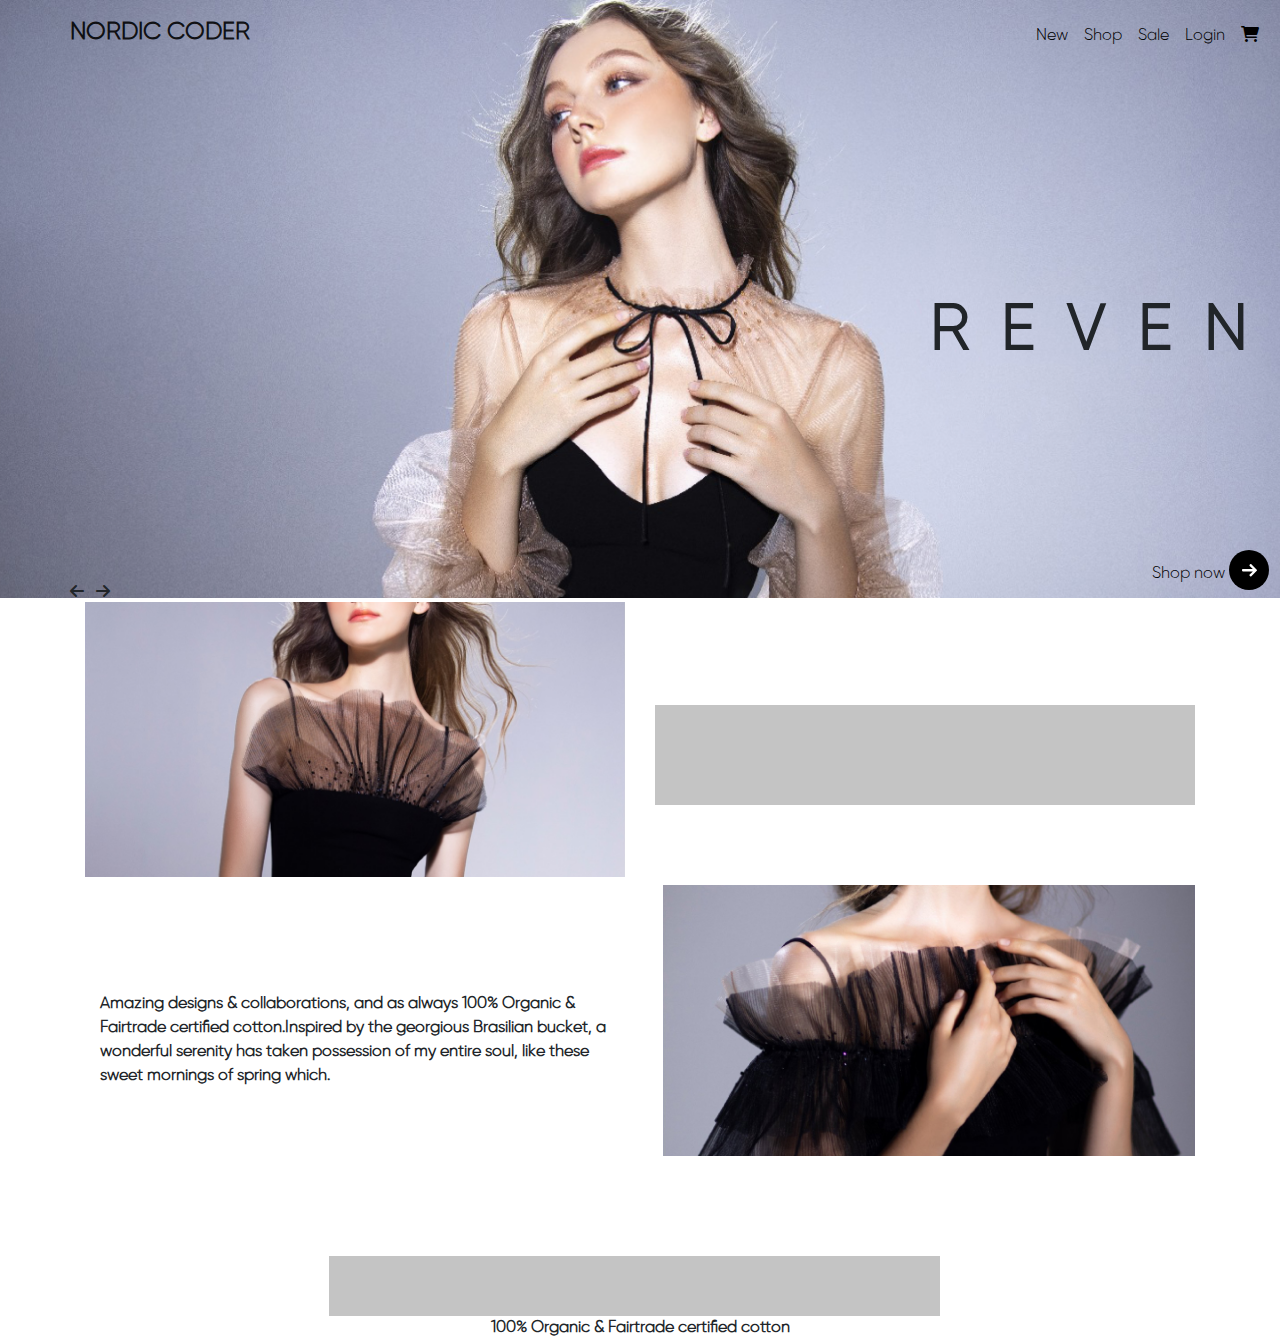
==== index.html @ 01807594 "[UPDATE][FE] make my ecommerce" ====
<!DOCTYPE html>
<html lang="en">
<head>
    <meta charset="UTF-8">
    <meta http-equiv="X-UA-Compatible" content="IE=edge">
    <meta name="viewport" content="width=device-width, initial-scale=1.0">
    <title>Ecommerce</title>
    <link rel="stylesheet" href="./css/bootstrap.min.css">
    <link rel="stylesheet" href="./css/style.css">
    <link rel="stylesheet" href="fontawesome-free-6.0.0-beta2-web/css/all.css">
</head>
<body>
    <div class="row">
        <div class="col-lg-12 col-md-12 col-sm-12 col-xs-12">
            <div class="banner">
                <nav class="navbar navbar-expand-lg navbar-light">
                    <div class="container">
                        <div class="row">
                          <div>
                            <a class="navbar-brand" href="#">nordic coder</a>
                            <div class="icon-group d-none d-sm-block">
                              <i class="fas fa-arrow-left"></i>
                              <i class="fas fa-arrow-right ml-2"></i>
                            </div>
                          </div>
                        </div>
                        <button class="navbar-toggler" type="button" data-toggle="collapse"
                            data-target="#navbarSupportedContent" aria-controls="navbarSupportedContent"
                            aria-expanded="false" aria-label="Toggle navigation">
                            <span class="navbar-toggler-icon"></span>
                        </button>
                        <div class="collapse navbar-collapse" id="navbarSupportedContent">
                            <ul class="navbar-nav mr-auto">
                                <li class="nav-item mt-2">
                                  <a class="nav-link" href="#">New</a>
                                </li>
                                <li class="nav-item mt-2">
                                  <a class="nav-link" href="#">Shop</a>
                                </li>
                                <li class="nav-item mt-2">
                                  <a class="nav-link" href="#">Sale</a>
                                </li>
                                <li class="nav-item mt-2">
                                  <a class="nav-link" href="#">Login</a>
                                </li>
                                <li class="nav-item mt-2">
                                  <a class="nav-link" href="#">
                                    <i class="fas fa-shopping-cart"></i>
                                  </a>
                                </li>
                            </ul>
                        </div>
                    </div>
                </nav>
               <h2 class="text-right text-uppercase reven d-none d-sm-block">reven</h2>
               <div class="shop_now_group">
                 <a href="#" class="shop_now d-none d-sm-block">
                   Shop now
                 </a>
               </div>
            </div>
        </div>
    </div>
    <div class="container">
      <div class="row mt-1">
        <div class="col-lg-6 col-md-6 col-sm-6 col-xs-6">
          <img src="./img/sexy_girl_1.png" class="w-100"/>
        </div>
        <div class="col-lg-6 col-md-6 col-sm-6 col-xs-6">
          <div class="empty-rectangle"></div>
        </div>
      </div>
      <div class="row ml-0 mt-2">
        <div class="col-lg-6 col-md-6 col-sm-6 col-xs-6">
           <p class="text">
             Amazing designs & collaborations, and as always 
             100% Organic & Fairtrade certified cotton.Inspired 
             by the georgious Brasilian bucket, a wonderful serenity
             has taken possession of my entire soul, 
             like these sweet mornings of spring which.
          </p>
        </div>
        <div class="col-lg-6 col-md-6 col-sm-6 col-xs-6">
          <img src="./img/sexy_girl.jpg" class="w-100"/>
        </div>
      </div>
      <div class="group_text">
        <div class="rectangle mt-2"></div>
        <span class="text-100 d-flex justify-content-center">100% Organic & Fairtrade certified cotton</span>
      </div>
    </div>
</body>
</html>
---- css/style.css ----
@font-face{
 font-family:"SVN-GilRoy";
 src:url("../fonts/SVN-Gilroy\ Light.otf");
}
html{
 overflow-x:hidden;
 overflow-y:scroll;
}

#navbarSupportedContent{
  margin-left:70%;
}

.navbar-brand{
  font-family:SVN-Gilroy;
  font-style:normal;
  font-weight:bold;
  font-size:24px;
  line-height:25px;
  text-transform:uppercase;
}

.nav-link{
  font-family:SVN-Gilroy;
  font-style:normal;
  font-weight:500;
  font-size:16px;
  color:#000000 !important;
}

.banner{
  width:100%;
  height:auto;
  background-image:url("../img/Banner.png");
  background-size:100%;
  background-repeat:no-repeat;
}

h2{
 font-family:SVN-Gilroy;
 font-style:normal;
 font-weight:bold;
 font-size:64px;
}

.reven{
  margin-top:18% !important;
  letter-spacing:0.5em !important;
}

.icon-group{
  position:absolute;
  top:580px;
}

.shop_now:hover{
  text-decoration:none;
  color:#000000;
}

.shop_now{
  font-family:SVN-Gilroy !important;
  font-style:normal !important;
  font-weight:500 !important;
  font-size:16px !important;
  color:#000000;
}

.shop_now::after{
  content:url("../img/arrow_icon.svg");
  vertical-align:middle !important;
  margin-left:0%;
}

.shop_now_group{
  margin-left:90%;
  margin-top:14%;
}

.empty-rectangle{
  width:100%;
  height:100px;
  background-color:#C4C4C4;
  margin-top:19%;
}

.text{
  font-size:16px !important;
  text-align:left;
  margin-top:20%;
  font-family:SVN-GilRoy;
  font-weight:bold;
}

.rectangle{
  width:55%;
  height:60px;
  background-color:#C4C4C4;
  margin-left:22%;
}

.text-100{
  font-size:16px;
  font-family:SVN-GilRoy;
  font-weight:bold;
}

.group_text{
  margin-top:9%;
}

.mystery{
  font-family:SVN-Gilroy;
  font-style:normal;
  font-weight:bold;
  font-size:24px;
  text-transform:uppercase;
  position:absolute;
  top:0;
  left:48%;
  color:#fff; 
}

.darling{
  font-family:SVN-Gilroy;
  font-style:normal;
  font-weight:bold;
  font-size:24px;
  text-transform:uppercase;
  position:absolute;
  left:24%;
  top:40%;
  color:#fff;
}
@media (max-width:576px){
  .navbar-brand {
    font-family:SVN-Gilroy;
    font-style:normal;
    font-weight:bold;
    font-size:18px;
    line-height:25px;
    text-transform:uppercase;
  }
  .banner{
    width:100%;
    background-image:url("../img/Banner.png");
    background-size:100%;
    background-repeat:no-repeat;
  }
  .empty-rectangle{
    width:100%;
    height:50px;
    margin-top:2%;
  }
  .mystery{
    position:absolute;
    top:10%;
    left:72%;
  }
  .group-image{
    position:relative;
  }

  .img-mystery{
    width:100%;
    margin-left:3%;
  }
  .img-darling{
    margin-top:2%;
    margin-left:2%;
  }
}
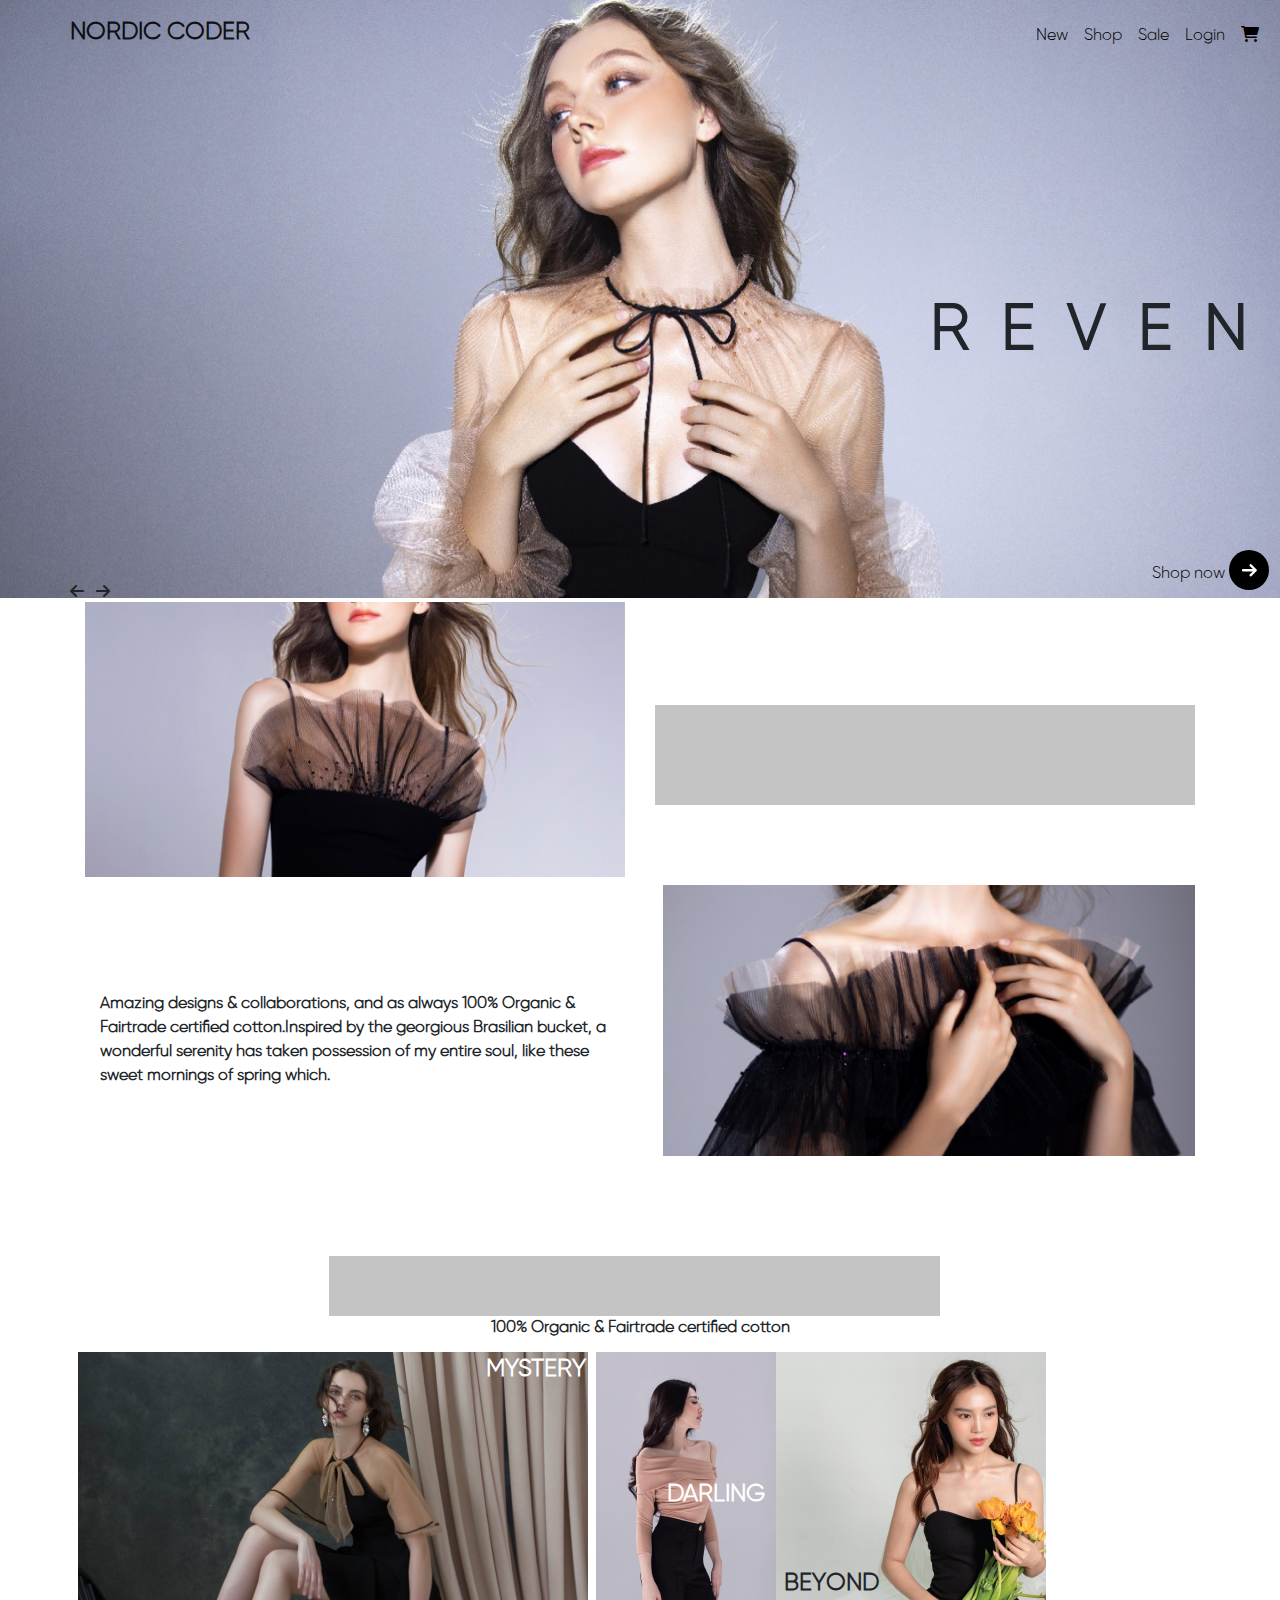
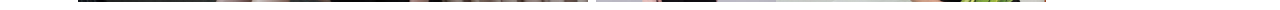
==== commit fb592a00: "[UPDATE][FE] put more elements in my webpage" ====
--- a/index.html
+++ b/index.html
@@ -88,6 +88,20 @@
         <div class="rectangle mt-2"></div>
         <span class="text-100 d-flex justify-content-center">100% Organic & Fairtrade certified cotton</span>
       </div>
+      <div class="row p-2">
+        <div class="mt-1">
+          <img src="./img/Romantic.jpg"/>
+          <span class="mystery">mystery</span>
+        </div>
+        <div class="mt-1 ml-2">
+          <img src="./img/Darling.jpg"/>
+          <span class="darling">darling</span>
+        </div>
+        <div class="mt-1 ml-2 last_image d-none d-sm-block">
+          <img src="./img/Beyond.jpg"/>
+          <span class="beyond">beyond</span>
+        </div>
+      </div>
     </div>
 </body>
 </html>--- a/css/style.css
+++ b/css/style.css
@@ -116,9 +116,8 @@
   font-size:24px;
   text-transform:uppercase;
   position:absolute;
-  top:0;
-  left:48%;
-  color:#fff; 
+  left:38%;
+  color:#fff;
 }
 
 .darling{
@@ -127,11 +126,28 @@
   font-weight:bold;
   font-size:24px;
   text-transform:uppercase;
-  position:absolute;
-  left:24%;
-  top:40%;
+  position:relative;
+  top:8%;
+  left:-40%;
   color:#fff;
 }
+
+.last_image{
+  position:absolute;
+  left:60%;
+}
+
+.beyond{
+  font-family:SVN-Gilroy;
+  font-style:normal;
+  font-weight:bold;
+  font-size:24px;
+  text-transform:uppercase;
+  position:absolute;
+  bottom:0;
+  left:3%;
+}
+
 @media (max-width:576px){
   .navbar-brand {
     font-family:SVN-Gilroy;
@@ -154,7 +170,6 @@
   }
   .mystery{
     position:absolute;
-    top:10%;
     left:72%;
   }
   .group-image{
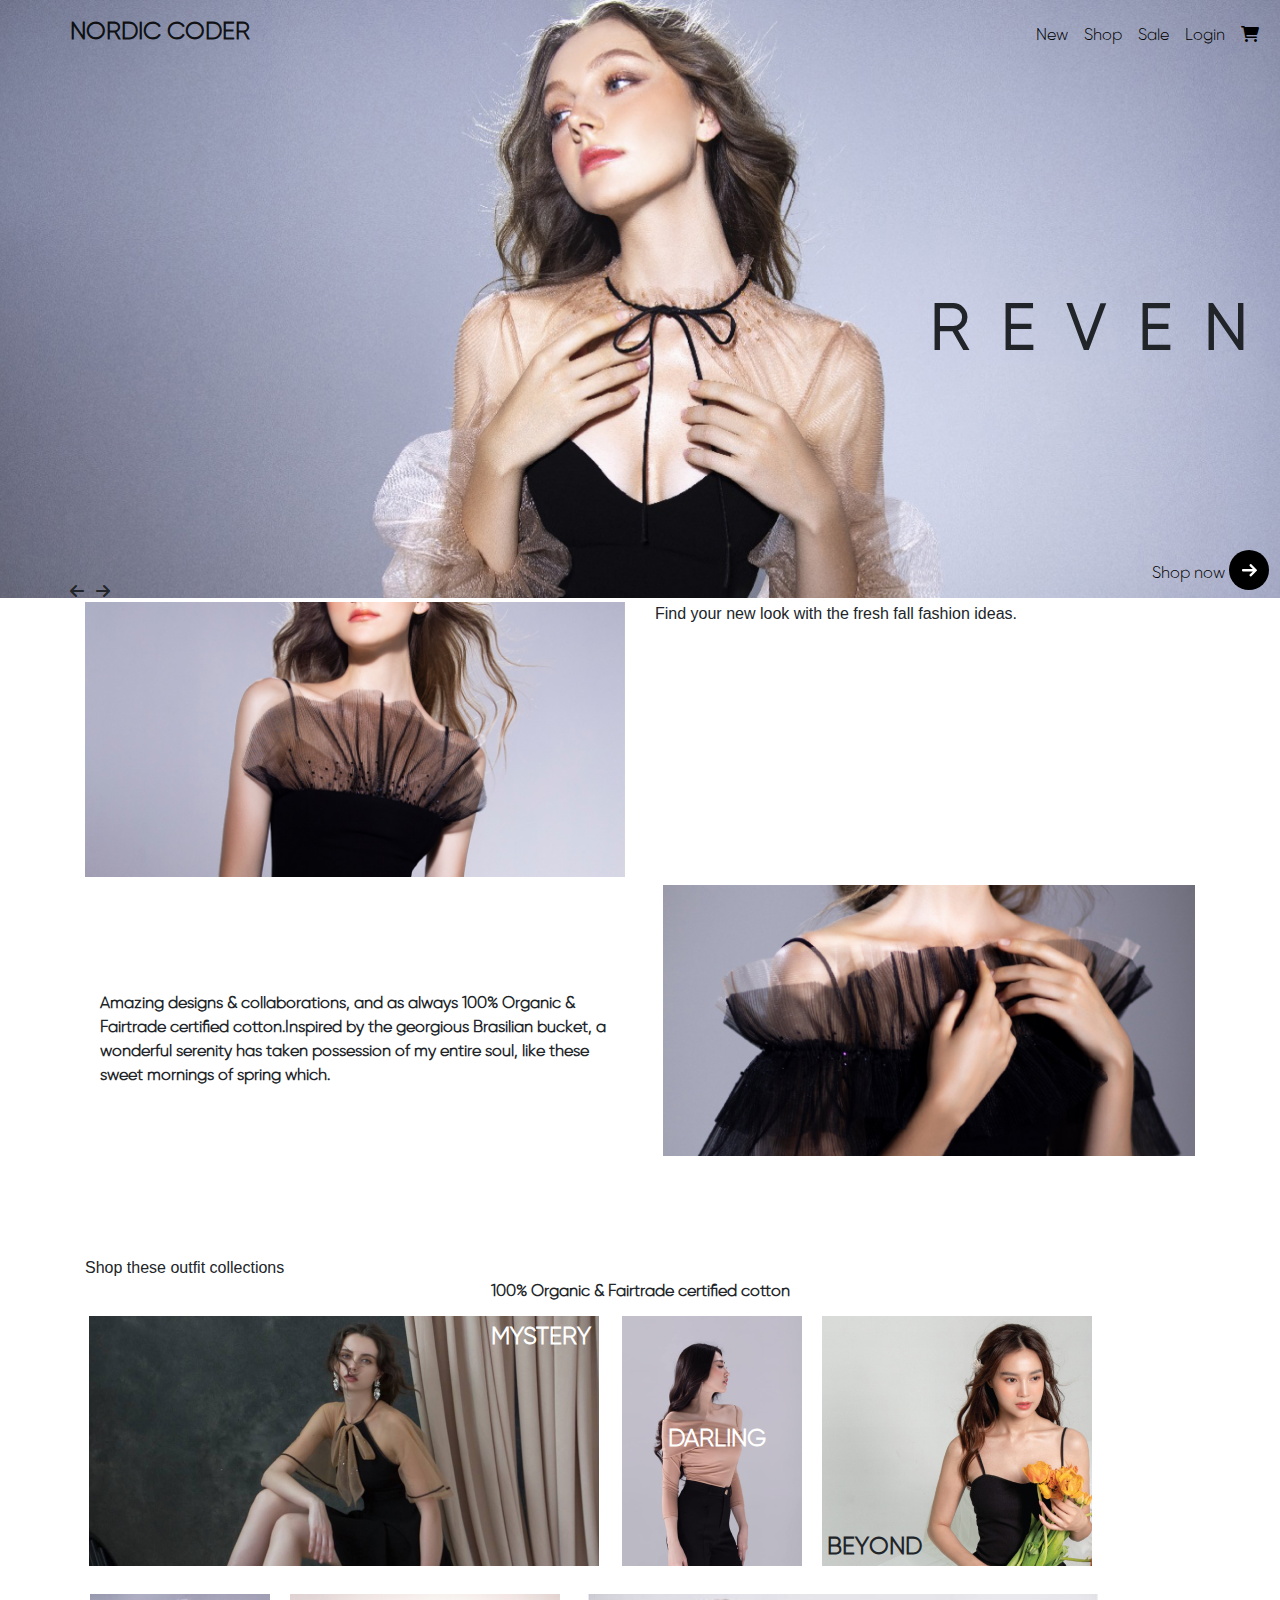
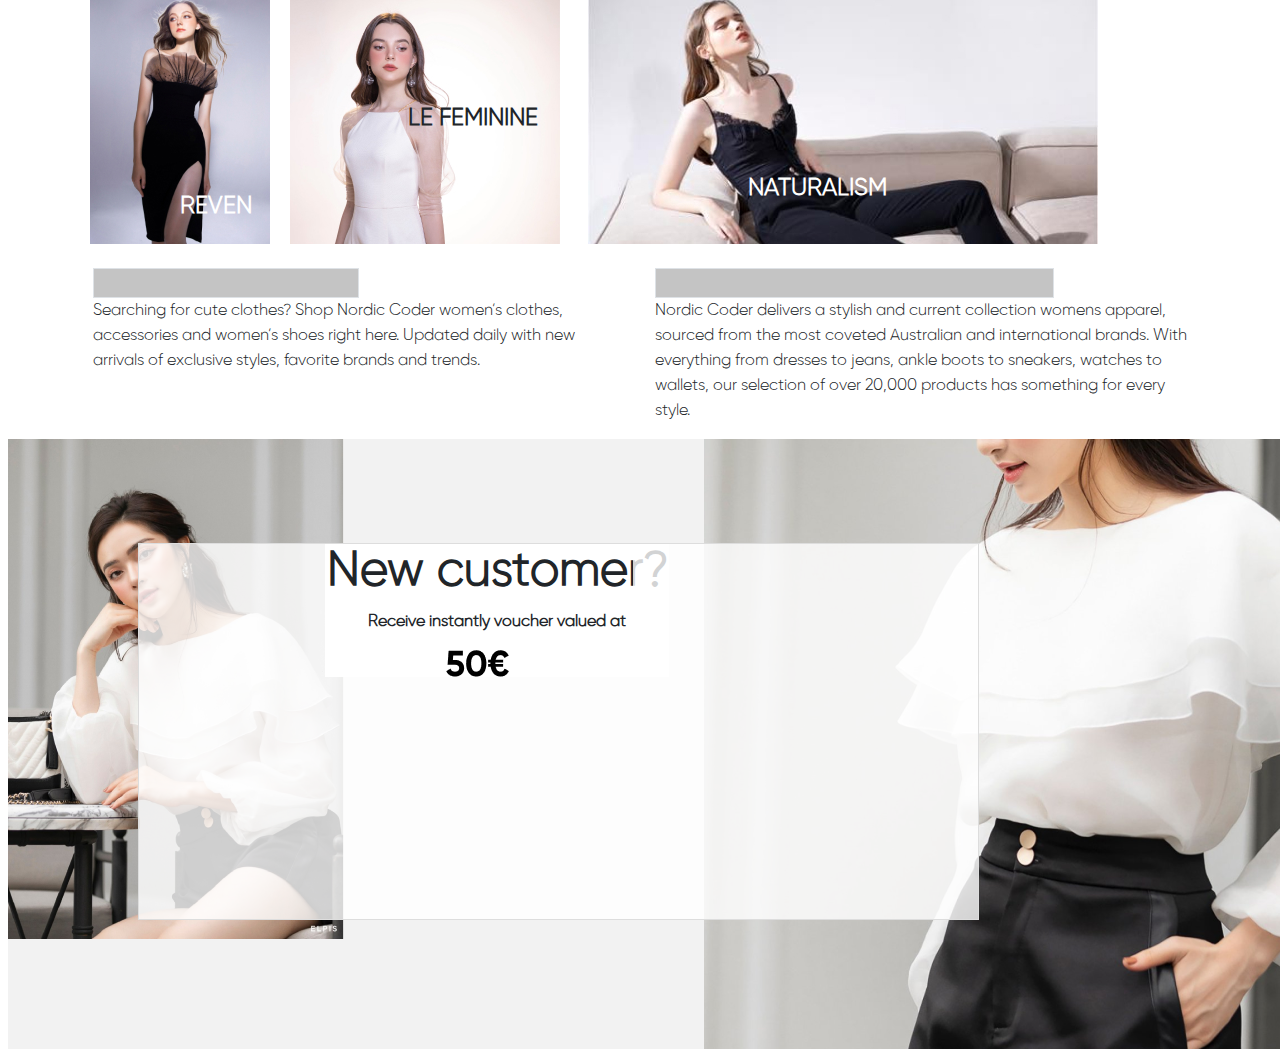
==== commit 0de1afcc: "[UPDATE][FE] build an ecommerce register form" ====
--- a/index.html
+++ b/index.html
@@ -1,107 +1,176 @@
 <!DOCTYPE html>
 <html lang="en">
 <head>
-    <meta charset="UTF-8">
-    <meta http-equiv="X-UA-Compatible" content="IE=edge">
-    <meta name="viewport" content="width=device-width, initial-scale=1.0">
-    <title>Ecommerce</title>
-    <link rel="stylesheet" href="./css/bootstrap.min.css">
-    <link rel="stylesheet" href="./css/style.css">
-    <link rel="stylesheet" href="fontawesome-free-6.0.0-beta2-web/css/all.css">
+  <meta charset="UTF-8">
+  <meta http-equiv="X-UA-Compatible" content="IE=edge">
+  <meta name="viewport" content="width=device-width, initial-scale=1.0">
+  <title>Ecommerce</title>
+  <link rel="stylesheet" href="./css/bootstrap.min.css">
+  <link rel="stylesheet" href="./css/style.css">
+  <link rel="stylesheet" href="fontawesome-free-6.0.0-beta2-web/css/all.css">
 </head>
 <body>
+  <!-- Header -->
+  <header class="w-100">
     <div class="row">
-        <div class="col-lg-12 col-md-12 col-sm-12 col-xs-12">
-            <div class="banner">
-                <nav class="navbar navbar-expand-lg navbar-light">
-                    <div class="container">
-                        <div class="row">
-                          <div>
-                            <a class="navbar-brand" href="#">nordic coder</a>
-                            <div class="icon-group d-none d-sm-block">
-                              <i class="fas fa-arrow-left"></i>
-                              <i class="fas fa-arrow-right ml-2"></i>
-                            </div>
-                          </div>
-                        </div>
-                        <button class="navbar-toggler" type="button" data-toggle="collapse"
-                            data-target="#navbarSupportedContent" aria-controls="navbarSupportedContent"
-                            aria-expanded="false" aria-label="Toggle navigation">
-                            <span class="navbar-toggler-icon"></span>
-                        </button>
-                        <div class="collapse navbar-collapse" id="navbarSupportedContent">
-                            <ul class="navbar-nav mr-auto">
-                                <li class="nav-item mt-2">
-                                  <a class="nav-link" href="#">New</a>
-                                </li>
-                                <li class="nav-item mt-2">
-                                  <a class="nav-link" href="#">Shop</a>
-                                </li>
-                                <li class="nav-item mt-2">
-                                  <a class="nav-link" href="#">Sale</a>
-                                </li>
-                                <li class="nav-item mt-2">
-                                  <a class="nav-link" href="#">Login</a>
-                                </li>
-                                <li class="nav-item mt-2">
-                                  <a class="nav-link" href="#">
-                                    <i class="fas fa-shopping-cart"></i>
-                                  </a>
-                                </li>
-                            </ul>
-                        </div>
-                    </div>
-                </nav>
-               <h2 class="text-right text-uppercase reven d-none d-sm-block">reven</h2>
-               <div class="shop_now_group">
-                 <a href="#" class="shop_now d-none d-sm-block">
-                   Shop now
-                 </a>
-               </div>
+      <div class="col-lg-12 col-md-12 col-sm-12 col-xs-12">
+        <div class="banner">
+          <nav class="navbar navbar-expand-lg navbar-light">
+            <div class="container">
+              <div class="row">
+                <div>
+                  <a class="navbar-brand" href="#">nordic coder</a>
+                  <div class="icon-group d-none d-sm-block">
+                    <i class="fas fa-arrow-left"></i>
+                    <i class="fas fa-arrow-right ml-2"></i>
+                  </div>
+                </div>
+              </div>
+              <button class="navbar-toggler" type="button" data-toggle="collapse" data-target="#navbarSupportedContent"
+                aria-controls="navbarSupportedContent" aria-expanded="false" aria-label="Toggle navigation">
+                <span class="navbar-toggler-icon"></span>
+              </button>
+              <div class="collapse navbar-collapse" id="navbarSupportedContent">
+                <ul class="navbar-nav mr-auto">
+                  <li class="nav-item mt-2">
+                    <a class="nav-link" href="#">New</a>
+                  </li>
+                  <li class="nav-item mt-2">
+                    <a class="nav-link" href="#">Shop</a>
+                  </li>
+                  <li class="nav-item mt-2">
+                    <a class="nav-link" href="#">Sale</a>
+                  </li>
+                  <li class="nav-item mt-2">
+                    <a class="nav-link" href="#">Login</a>
+                  </li>
+                  <li class="nav-item mt-2">
+                    <a class="nav-link" href="#">
+                      <i class="fas fa-shopping-cart"></i>
+                    </a>
+                  </li>
+                </ul>
+              </div>
             </div>
+          </nav>
+          <h2 class="text-right text-uppercase reven d-none d-sm-block">reven</h2>
+          <div class="shop_now_group">
+            <a href="#" class="shop_now d-none d-sm-block">
+              Shop now
+            </a>
+          </div>
         </div>
+      </div>
     </div>
+  </header>
+  <!-- Header -->
+  <!-- Content -->
+  <article>
     <div class="container">
       <div class="row mt-1">
         <div class="col-lg-6 col-md-6 col-sm-6 col-xs-6">
-          <img src="./img/sexy_girl_1.png" class="w-100"/>
+          <img src="./img/sexy_girl_1.png" class="w-100" />
         </div>
         <div class="col-lg-6 col-md-6 col-sm-6 col-xs-6">
-          <div class="empty-rectangle"></div>
+          <span class="text-new-look">
+             Find your new look with the fresh fall fashion ideas.
+          </span>
         </div>
       </div>
       <div class="row ml-0 mt-2">
         <div class="col-lg-6 col-md-6 col-sm-6 col-xs-6">
-           <p class="text">
-             Amazing designs & collaborations, and as always 
-             100% Organic & Fairtrade certified cotton.Inspired 
-             by the georgious Brasilian bucket, a wonderful serenity
-             has taken possession of my entire soul, 
-             like these sweet mornings of spring which.
+          <p class="text">
+            Amazing designs & collaborations, and as always
+            100% Organic & Fairtrade certified cotton.Inspired
+            by the georgious Brasilian bucket, a wonderful serenity
+            has taken possession of my entire soul,
+            like these sweet mornings of spring which.
           </p>
         </div>
         <div class="col-lg-6 col-md-6 col-sm-6 col-xs-6">
-          <img src="./img/sexy_girl.jpg" class="w-100"/>
+          <img src="./img/sexy_girl.jpg" class="w-100" />
         </div>
       </div>
       <div class="group_text">
-        <div class="rectangle mt-2"></div>
+        <span class="out-fit">Shop these outfit collections</span>
         <span class="text-100 d-flex justify-content-center">100% Organic & Fairtrade certified cotton</span>
-      </div>
-      <div class="row p-2">
-        <div class="mt-1">
-          <img src="./img/Romantic.jpg"/>
-          <span class="mystery">mystery</span>
+        <div class="row p-2">
+          <div class="image-group1">
+            <img src="./img/Romantic.jpg" class="mt-1"/>
+            <span class="mystery p-2">mystery</span>
+          </div>
+          <div class="image-group2">
+            <img src="./img/Darling.jpg" class="img-darling mt-1"/>
+            <span class="darling p-2">darling</span>
+          </div>
+          <div class="image-group">
+            <img src="./img/Beyond.jpg" class="img-beyond mt-1"/>
+            <span class="beyond">beyond</span>
+          </div>
         </div>
-        <div class="mt-1 ml-2">
-          <img src="./img/Darling.jpg"/>
-          <span class="darling">darling</span>
+        <div class="row p-2">
+          <div class="image-group-reven ml-1 p-2">
+            <img src="./img/reven.jpg" class="mt-1"/>
+            <span class="reven1">reven</span>
+          </div>
+          <div class="image-group-lefemin ml-1 p-2">
+            <img src="./img/LeFeminin.jpg" class="mt-1"/>
+            <span class="lefeminin">le feminine</span>
+          </div>
+          <div class="image-group-natural ml-1 p-2 d-none d-sm-block">
+            <img src="./img/naturalism.jpg" class="mt-1"/>
+            <span class="naturalism">naturalism</span>
+          </div>
         </div>
-        <div class="mt-1 ml-2 last_image d-none d-sm-block">
-          <img src="./img/Beyond.jpg"/>
-          <span class="beyond">beyond</span>
+        <div class="row p-2">
+          <div class="col-lg-6 col-md-6 col-sm-6 col-xs-6">
+            <div class="border w-50"></div>
+            <span class="text-search">
+              Searching for cute clothes? Shop Nordic Coder women’s clothes,
+              accessories and women’s shoes right here.
+              Updated daily with new arrivals of exclusive styles,
+              favorite brands and trends.
+            </span>
+          </div>
+          <div class="col-lg-6 col-md-6 col-sm-6 col-xs-6">
+            <div class="border w-75"></div>
+            <span class="text-search">
+              Nordic Coder delivers a stylish and current collection womens apparel,
+              sourced from the most coveted Australian and international brands.
+              With everything from dresses to jeans, ankle boots to sneakers,
+              watches to wallets, our selection of over 20,000 products has something
+              for every style.
+            </span>
+          </div>
         </div>
       </div>
     </div>
+    <div class="row p-2">
+      <div class="col-lg-12 col-md-12 col-sm-12 col-xs-12">
+        <div class="wrapper">
+          <div class="left_image">
+            <img src="./img/think.png"/>
+          </div>
+          <div class="rigt_image">
+            <img src="./img/girl.png" style="margin-left:50%"/>
+          </div>
+          <div class="ecommerce-register">
+            <div class="left-opacity"></div>
+            <div class="ecommerce-content">
+              <h2 class="new_customer text-nowrap text-center">new customer?</h2>
+              <p class="receive text-center">
+                Receive instantly voucher valued at
+              </p>
+              <img src="./img/50€.png" class="fifty_euro"/>
+            </div>
+            <div class="right-opacity">
+              
+            </div>
+          </div>
+        </div>
+      </div>
+    </div>
+  </article>
+  <!-- Content -->
 </body>
 </html>--- a/css/style.css
+++ b/css/style.css
@@ -109,6 +109,18 @@
   margin-top:9%;
 }
 
+.image-group{
+  position:relative;
+}
+
+.img-darling{
+  margin-left:19%;
+}
+
+.img-beyond{
+  margin-left:20%;  
+}
+
 .mystery{
   font-family:SVN-Gilroy;
   font-style:normal;
@@ -116,7 +128,7 @@
   font-size:24px;
   text-transform:uppercase;
   position:absolute;
-  left:38%;
+  right:0;
   color:#fff;
 }
 
@@ -126,29 +138,171 @@
   font-weight:bold;
   font-size:24px;
   text-transform:uppercase;
+  position:absolute;
+  top:40%;
+  left:40%;
+  color:#fff;
+}
+
+.reven1{
+  font-family:SVN-Gilroy;
+  font-style:normal;
+  font-weight:bold;
+  font-size:24px;
+  text-transform:uppercase;
+  position:absolute;
+  left:50%;
+  bottom:10%;
+  color:#fff;
+}
+
+.last_image{
+  position:absolute;
+  left:60%;
+}
+
+.beyond{
+  font-family:SVN-Gilroy;
+  font-style:normal;
+  font-weight:bold;
+  font-size:24px;
+  text-transform:uppercase;
+  position:absolute;
+  bottom:0;
+  left:22%;
+}
+
+.lefeminin{
+  font-family:SVN-Gilroy;
+  font-style:normal;
+  font-weight:bold;
+  font-size:24px;
+  text-transform:uppercase;
+  position:absolute;
+  left:44%;
+  top:44%;
+}
+
+.image-group-natural{
+  position:absolute;
+  left:45%  
+}
+
+.naturalism{
+  font-family:SVN-Gilroy;
+  font-style:normal;
+  font-weight:bold;
+  font-size:24px;
+  text-transform:uppercase;
+  position:absolute;
+  left:32%;
+  top:70%;
+  color:#fff;
+}
+
+.image-group1{
   position:relative;
-  top:8%;
-  left:-40%;
-  color:#fff;
-}
-
-.last_image{
-  position:absolute;
-  left:60%;
-}
-
-.beyond{
-  font-family:SVN-Gilroy;
-  font-style:normal;
-  font-weight:bold;
-  font-size:24px;
-  text-transform:uppercase;
-  position:absolute;
-  bottom:0;
-  left:3%;
+  left:1%;
+}
+
+.image-group2{
+  position:relative; 
+}
+
+.border{
+  width:100%;
+  height:30px;
+  background:#C4C4C4;
+}
+
+.text-search{
+  font-family:SVN-Gilroy;
+  font-style:normal;
+  font-weight:500;
+  font-size:16px;
+}
+
+.wrapper{
+  width:100%;
+  background-color:#F2F2F2;
+  display:flex;
+}
+
+.border_register1{
+  width:100%;
+  height:450px;
+  background-color:#FFFFFF;
+  opacity:0.6;
+}
+
+.image-group-reven{
+  position:relative;
+}
+
+.image-group-lefemin{
+  position:relative;
+}
+
+.ecommerce-register{
+  width:65%;
+  height:auto;
+  border:1px solid #ddd;
+  position:absolute;
+  left:11.2%;
+  top:17%;
+  display:flex;
+}
+
+.left-opacity{
+  width:100%;
+  height:375px;
+  background:#fff;
+  opacity:0.8;
+}
+
+.new_customer::first-letter{
+  text-transform:capitalize;
+}
+
+.ecommerce-content{
+  width:41%;
+  height:auto;
+  background:#fff;
+  position:absolute;
+  left:22.2%;
+}
+
+.new_customer{
+  font-family:SVN-Gilroy;
+  font-style:normal;
+  font-weight:bold;
+  font-size:48px;
+}
+
+.receive{
+  font-family:SVN-Gilroy;
+  font-style:normal; 
+  font-weight:bold;
+  font-size:16px;
+}
+
+.fifty_euro{
+  margin-left:35%;
+}
+
+.right-opacity{
+  width:70%;
+  height:375px;
+  background-color:#fff;
+  opacity:0.8;
 }
 
 @media (max-width:576px){
+  /* Responsive in Iphone */
+  body{
+   overflow-x:hidden;
+  }
+
   .navbar-brand {
     font-family:SVN-Gilroy;
     font-style:normal;
@@ -157,21 +311,24 @@
     line-height:25px;
     text-transform:uppercase;
   }
+
   .banner{
-    width:100%;
     background-image:url("../img/Banner.png");
     background-size:100%;
     background-repeat:no-repeat;
   }
+
   .empty-rectangle{
     width:100%;
     height:50px;
     margin-top:2%;
   }
+
   .mystery{
     position:absolute;
-    left:72%;
-  }
+    left:48%;
+  }
+
   .group-image{
     position:relative;
   }
@@ -180,8 +337,31 @@
     width:100%;
     margin-left:3%;
   }
+
   .img-darling{
     margin-top:2%;
     margin-left:2%;
   }
+
+  .image-group2{
+    left:25%;
+  }
+
+  .image-group-reven{
+    left:25%;
+  }
+
+  .image-group-lefemin{
+    left:12%;
+  }
+  
+  .text-new-look{
+    font-size:23px;
+  }
+
+  .out-fit{
+    font-size:25px;
+    margin-left:5%;
+    white-space:nowrap;
+  }
 }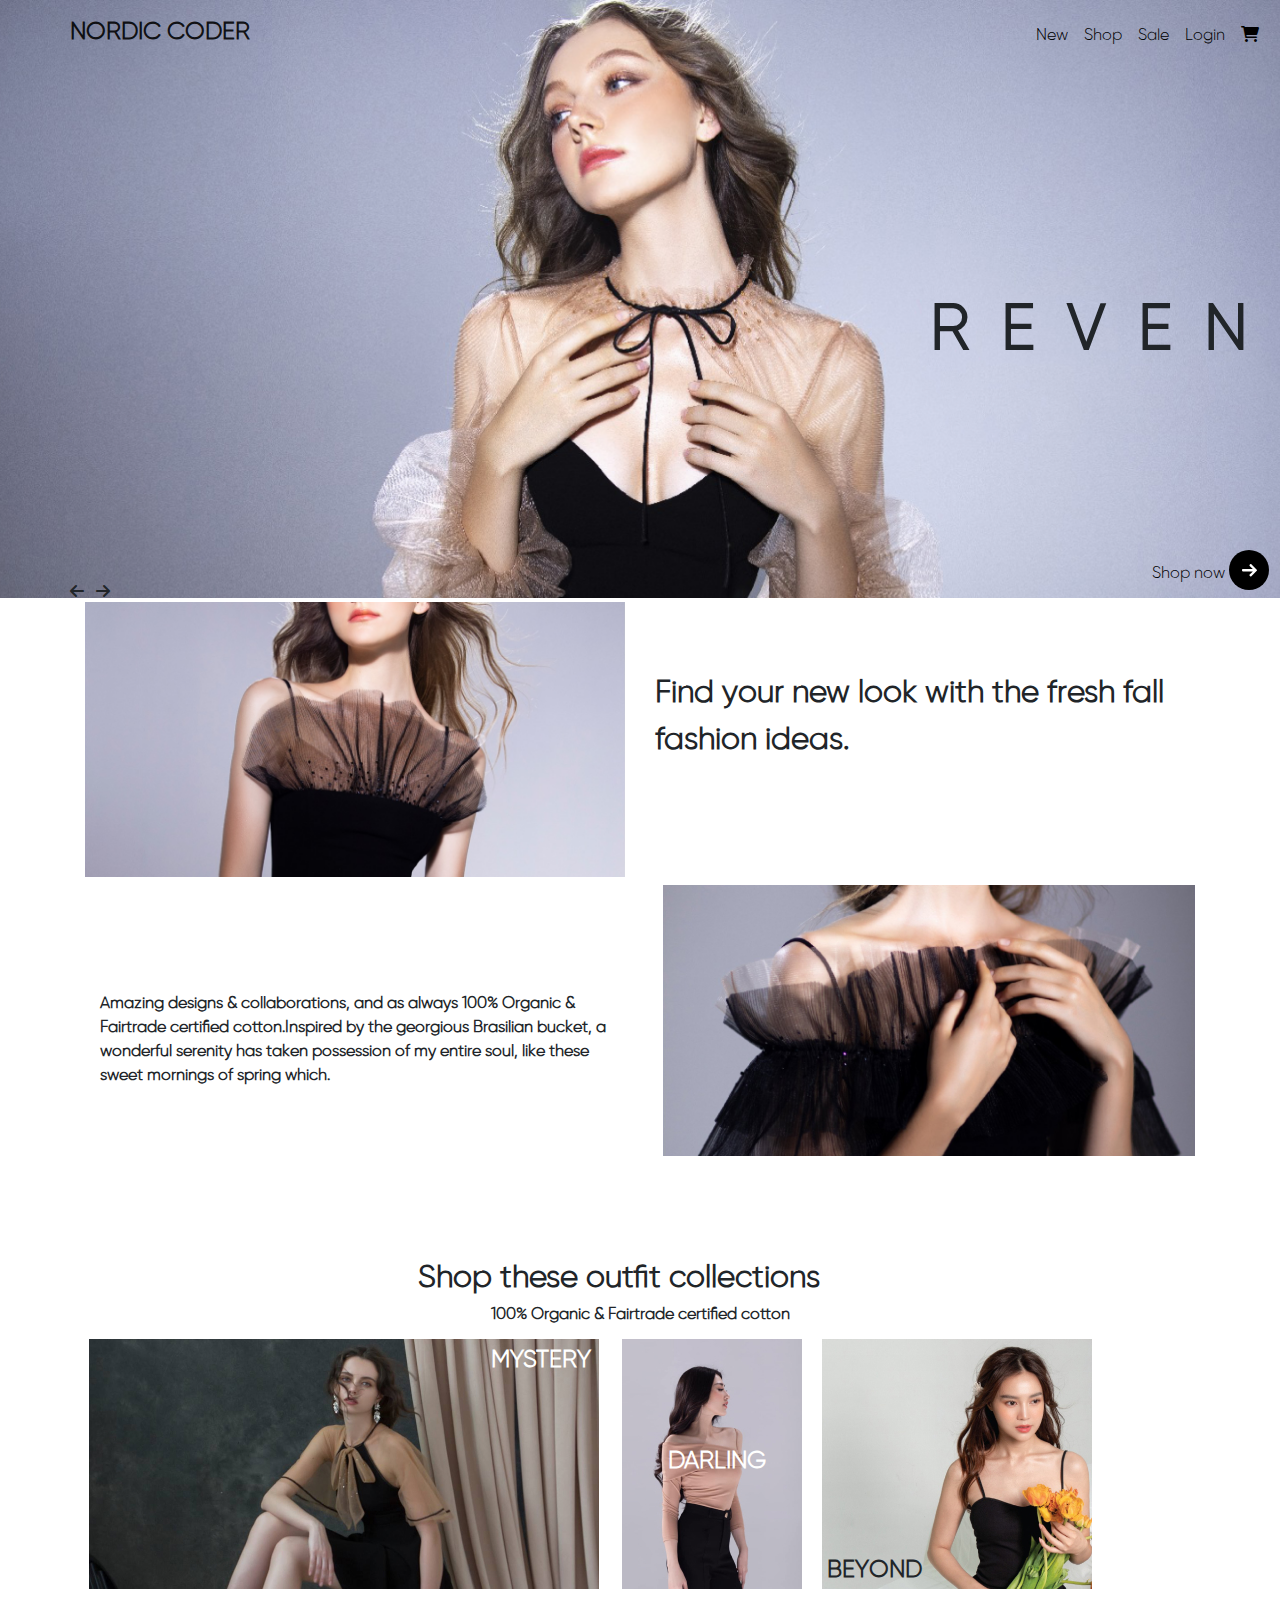
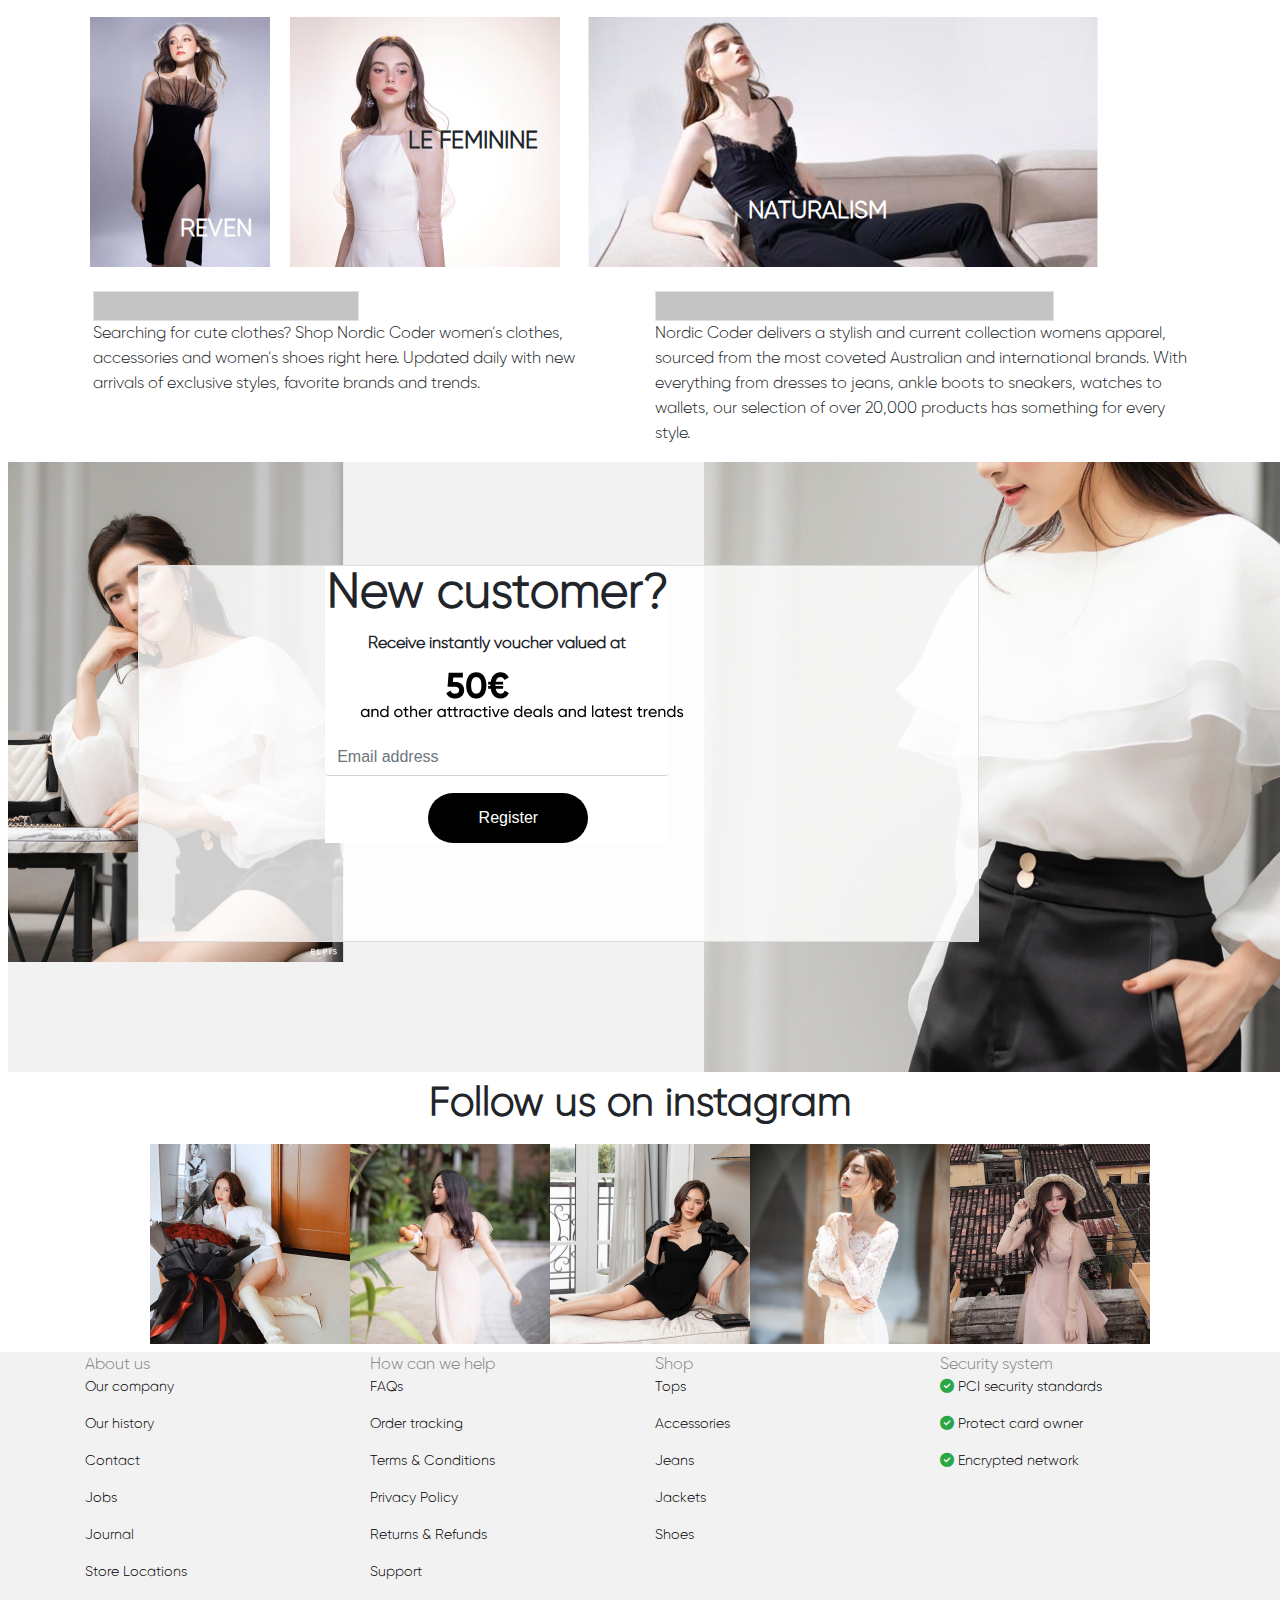
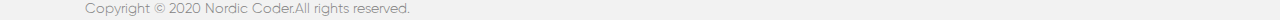
==== commit 1fd28696: "[UPDATE][FE] homepage ecommerce completed" ====
--- a/index.html
+++ b/index.html
@@ -148,10 +148,10 @@
     <div class="row p-2">
       <div class="col-lg-12 col-md-12 col-sm-12 col-xs-12">
         <div class="wrapper">
-          <div class="left_image">
+          <div class="left_image d-none d-sm-block">
             <img src="./img/think.png"/>
           </div>
-          <div class="rigt_image">
+          <div class="rigt_image d-none d-sm-block">
             <img src="./img/girl.png" style="margin-left:50%"/>
           </div>
           <div class="ecommerce-register">
@@ -162,15 +162,126 @@
                 Receive instantly voucher valued at
               </p>
               <img src="./img/50€.png" class="fifty_euro"/>
+              <img src="./img/text.png" class="text_description"/>
+              <input type="text" class="form-control mt-3" placeholder="Email address"/>
+              <button class="btn-register text-white">register</button>
             </div>
-            <div class="right-opacity">
-              
-            </div>
-          </div>
-        </div>
-      </div>
+          </div>
+        </div>
+      </div>
+    </div>
+    <div class="row d-flex justify-content-center">
+      <h1 class="d-none d-sm-block">follow us on instagram</h1>
+    </div>
+    <div class="row d-flex justify-content-center ml-1 p-2 image-instagram">
+      <img src="./img/instagram_1.png"/>
+      <img src="./img/instagram_2.png"/>
+      <img src="./img/instagram_3.png"/>
+      <img src="./img/instagram_4.png"/>
+      <img src="./img/instagram_5.png"/>
     </div>
   </article>
   <!-- Content -->
+  <footer class="footer">
+    <div class="container">
+      <div class="row">
+        <div class="col-lg-3 col-md-3 col-sm-3 col-xs-3">
+          <span class="text-footer">About us</span>
+        </div>
+        <div class="col-lg-3 col-md-3 col-sm-3 col-xs-3">
+          <span class="text-footer">How can we help</span>
+        </div>
+        <div class="col-lg-3 col-md-3 col-sm-3 col-xs-3">
+          <span class="text-footer">Shop</span>
+        </div>
+        <div class="col-lg-3 col-md-3 col-sm-3 col-xs-3">
+          <span class="text-footer">Security system</span>
+        </div>
+      </div>
+      <div class="row">
+        <div class="col-lg-3 col-md-3 col-sm-3 col-xs-3">
+          <p class="text-footer-description">Our company</p>
+        </div>
+        <div class="col-lg-3 col-md-3 col-sm-3 col-xs-3">
+          <p class="text-footer-description">FAQs</p>
+        </div>
+        <div class="col-lg-3 col-md-3 col-sm-3 col-xs-3">
+          <p class="text-footer-description">Tops</p>
+        </div>
+        <div class="col-lg-3 col-md-3 col-sm-3 col-xs-3">
+          <p class="text-footer-description">
+            <i class="fas fa-check-circle text-success"></i> PCI security standards
+          </p>
+        </div>
+      </div>
+      <div class="row">
+        <div class="col-lg-3 col-md-3 col-sm-3 col-xs-3">
+          <p class="text-footer-description">Our history</p>
+        </div>
+        <div class="col-lg-3 col-md-3 col-sm-3 col-xs-3">
+          <p class="text-footer-description">Order tracking</p>
+        </div>
+        <div class="col-lg-3 col-md-3 col-sm-3 col-xs-3">
+          <p class="text-footer-description">Accessories</p>
+        </div>
+        <div class="col-lg-3 col-md-3 col-sm-3 col-xs-3">
+          <p class="text-footer-description">
+            <i class="fas fa-check-circle text-success"></i> Protect card owner
+          </p>
+        </div>
+      </div>
+      <div class="row">
+        <div class="col-lg-3 col-md-3 col-sm-3 col-xs-3">
+          <p class="text-footer-description">Contact</p>
+        </div>
+        <div class="col-lg-3 col-md-3 col-sm-3 col-xs-3">
+          <p class="text-footer-description">Terms & Conditions</p>
+        </div>
+        <div class="col-lg-3 col-md-3 col-sm-3 col-xs-3">
+          <p class="text-footer-description">Jeans</p>
+        </div>
+        <div class="col-lg-3 col-md-3 col-sm-3 col-xs-3">
+          <p class="text-footer-description">
+            <i class="fas fa-check-circle text-success"></i> Encrypted network
+          </p>
+        </div>
+      </div>
+      <div class="row">
+        <div class="col-lg-3 col-md-3 col-sm-3 col-xs-3">
+          <p class="text-footer-description">Jobs</p>
+        </div>
+        <div class="col-lg-3 col-md-3 col-sm-3 col-xs-3">
+          <p class="text-footer-description">Privacy Policy</p>
+        </div>
+        <div class="col-lg-3 col-md-3 col-sm-3 col-xs-3">
+          <p class="text-footer-description">Jackets</p>
+        </div>
+      </div>
+      <div class="row">
+        <div class="col-lg-3 col-md-3 col-sm-3 col-xs-3">
+          <p class="text-footer-description">Journal</p>
+        </div>
+        <div class="col-lg-3 col-md-3 col-sm-3 col-xs-3">
+          <p class="text-footer-description">Returns & Refunds</p>
+        </div>
+        <div class="col-lg-3 col-md-3 col-sm-3 col-xs-3">
+          <p class="text-footer-description">Shoes</p>
+        </div>
+      </div>
+      <div class="row">
+        <div class="col-lg-3 col-md-3 col-sm-3 col-xs-3">
+          <p class="text-footer-description">Store Locations</p>
+        </div>
+        <div class="col-lg-3 col-md-3 col-sm-3 col-xs-3">
+          <p class="text-footer-description">Support</p>
+        </div>
+      </div>
+      <div class="row ml-0">
+        <span class="footer-copyright">
+          Copyright &copy; 2020 Nordic Coder.All rights reserved.
+        </span>
+      </div>
+    </div>
+  </footer>
 </body>
 </html>--- a/css/style.css
+++ b/css/style.css
@@ -2,6 +2,17 @@
  font-family:"SVN-GilRoy";
  src:url("../fonts/SVN-Gilroy\ Light.otf");
 }
+
+h1::first-letter{
+ text-transform:capitalize;
+}
+
+h1{
+  font-family:SVN-Gilroy;
+  font-style:normal;
+  font-weight:bold;
+}
+
 html{
  overflow-x:hidden;
  overflow-y:scroll;
@@ -290,15 +301,87 @@
   margin-left:35%;
 }
 
-.right-opacity{
-  width:70%;
-  height:375px;
-  background-color:#fff;
-  opacity:0.8;
-}
-
+.text_description{
+  margin-left:10%;
+}
+
+.form-control:focus{
+  box-shadow:none !important;
+}
+
+.form-control{
+  border-left:0 !important;
+  border-right:0 !important;
+  border-top:0 !important;
+}
+
+.btn-register{
+  width:160px;
+  height:50px;
+  border-radius:30px;
+  background-color:#000000;
+  margin-top:5%;
+  margin-left:30%;
+  border:none;
+}
+
+.btn-register::first-letter{
+  text-transform:capitalize;
+}
+
+.btn-register:hover{
+  background-color:#ffa233;
+}
+
+.out-fit{
+  font-family:SVN-Gilroy;
+  font-style:normal;
+  font-weight:bold;
+  font-size:31px;
+  margin-left:30%;
+}
+
+.text-new-look{
+  font-family:SVN-Gilroy;
+  font-style:normal;
+  font-weight:bold;
+  font-size:31px;
+  position:absolute;
+  top:25%;
+}
+
+.footer{
+  width:100%;
+  height:auto;
+  background-color:#F2F2F2;
+}
+
+.text-footer{
+  font-family:SVN-Gilroy;
+  font-style:normal;
+  font-weight:normal;
+  font-size:16px;
+  color:#828282;
+}
+
+.text-footer-description{
+  font-family:SVN-Gilroy;
+  font-style:normal;
+  font-weight:normal;
+  font-size:14px;
+  color:#000000;
+}
+
+.footer-copyright{
+  font-family:SVN-Gilroy;
+  font-style:normal;
+  font-weight:500;
+  font-size:14px;
+  color:#828282;  
+}
+
+/* Responsive in Iphone */
 @media (max-width:576px){
-  /* Responsive in Iphone */
   body{
    overflow-x:hidden;
   }
@@ -354,9 +437,40 @@
   .image-group-lefemin{
     left:12%;
   }
-  
-  .text-new-look{
-    font-size:23px;
+
+  .ecommerce-register{
+    width:86%;
+    margin-left:-4%;
+  }
+
+  .new_customer {
+    font-family:SVN-Gilroy;
+    font-style:normal;
+    font-weight:bold;
+    font-size:31px;
+  }
+
+  .receive{
+    white-space:nowrap;
+    margin-left:-20%;
+  }
+
+  .text_description {
+    margin-left:-49%;
+  }
+
+  .btn-register {
+    margin-top:5%;
+    margin-left:-7%;
+  }
+
+  .form-control{
+    width:250px;
+    margin-left:-30%;
+  }
+
+  .left-opacity{
+    height:251px;
   }
 
   .out-fit{
@@ -364,4 +478,12 @@
     margin-left:5%;
     white-space:nowrap;
   }
+
+  .text-new-look{
+    font-size:23px;
+  }
+  
+  .image-instagram{
+    margin-top:65%;
+  }
 }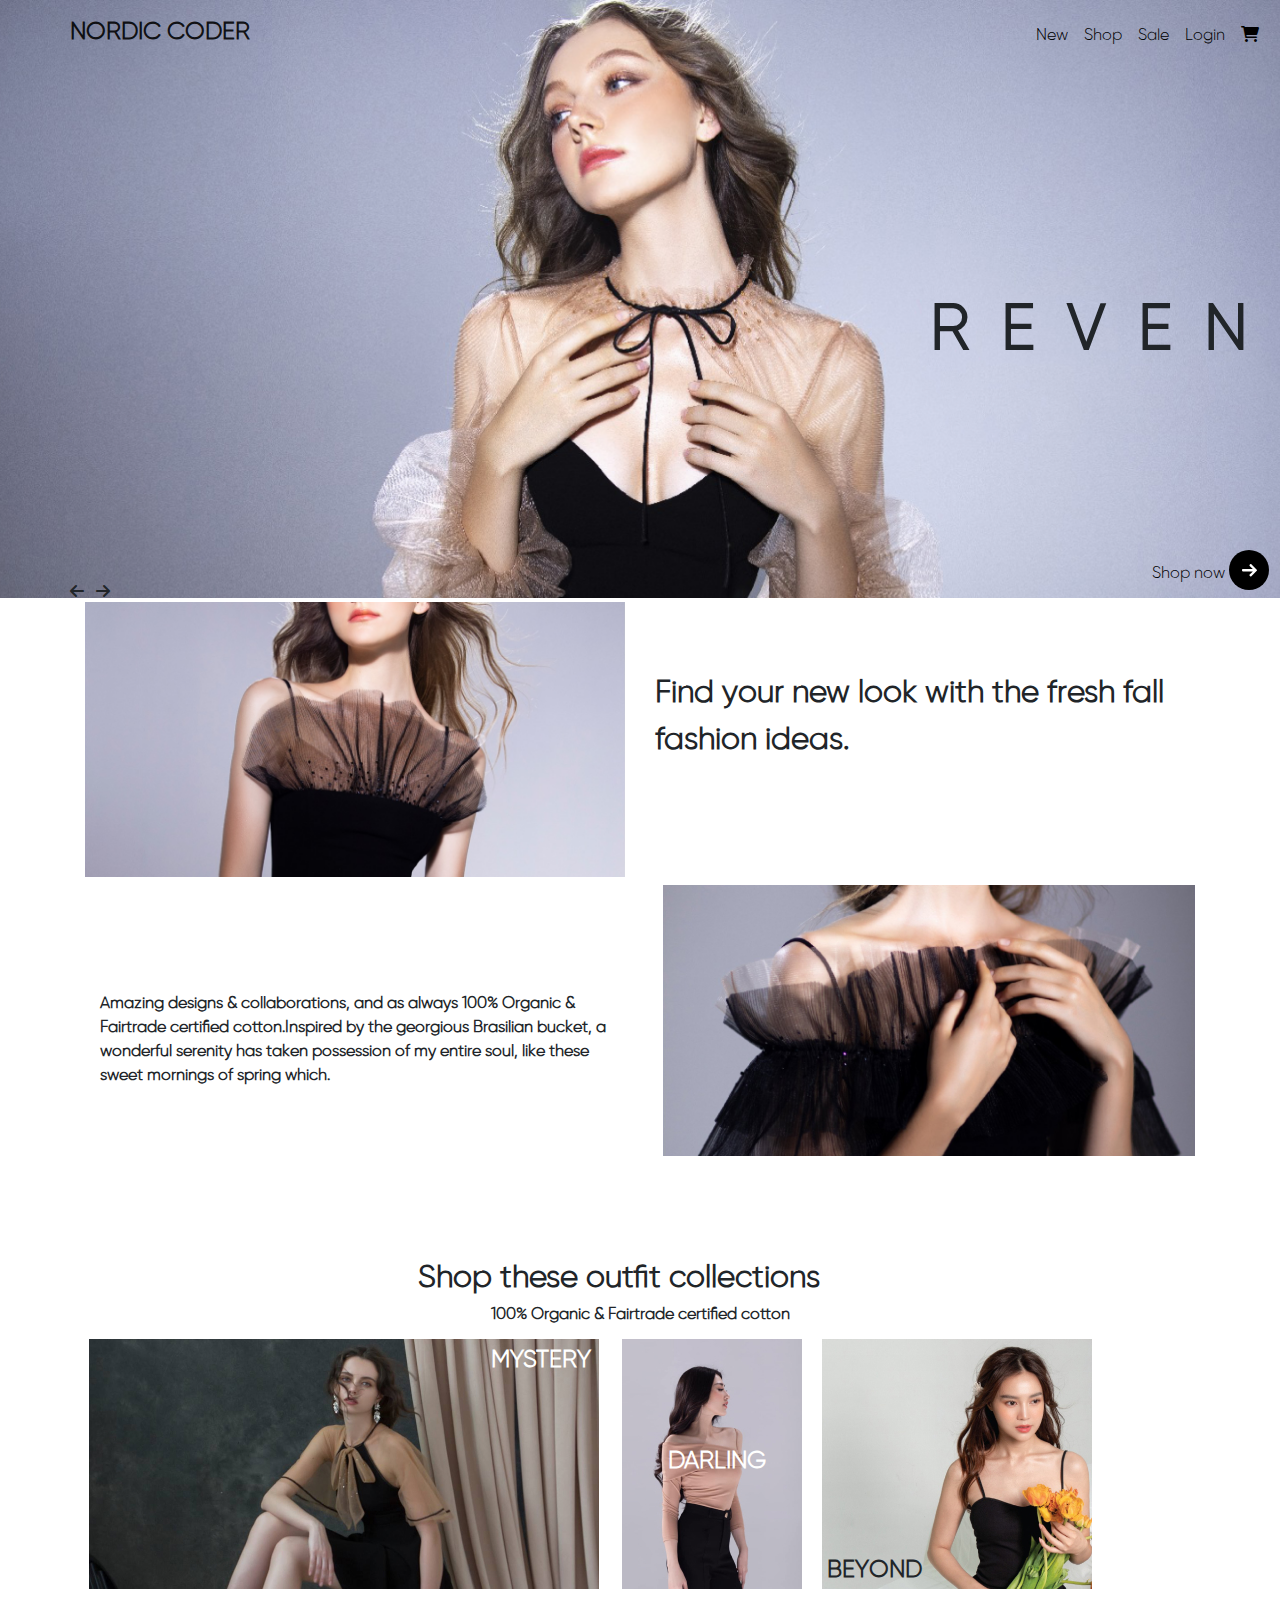
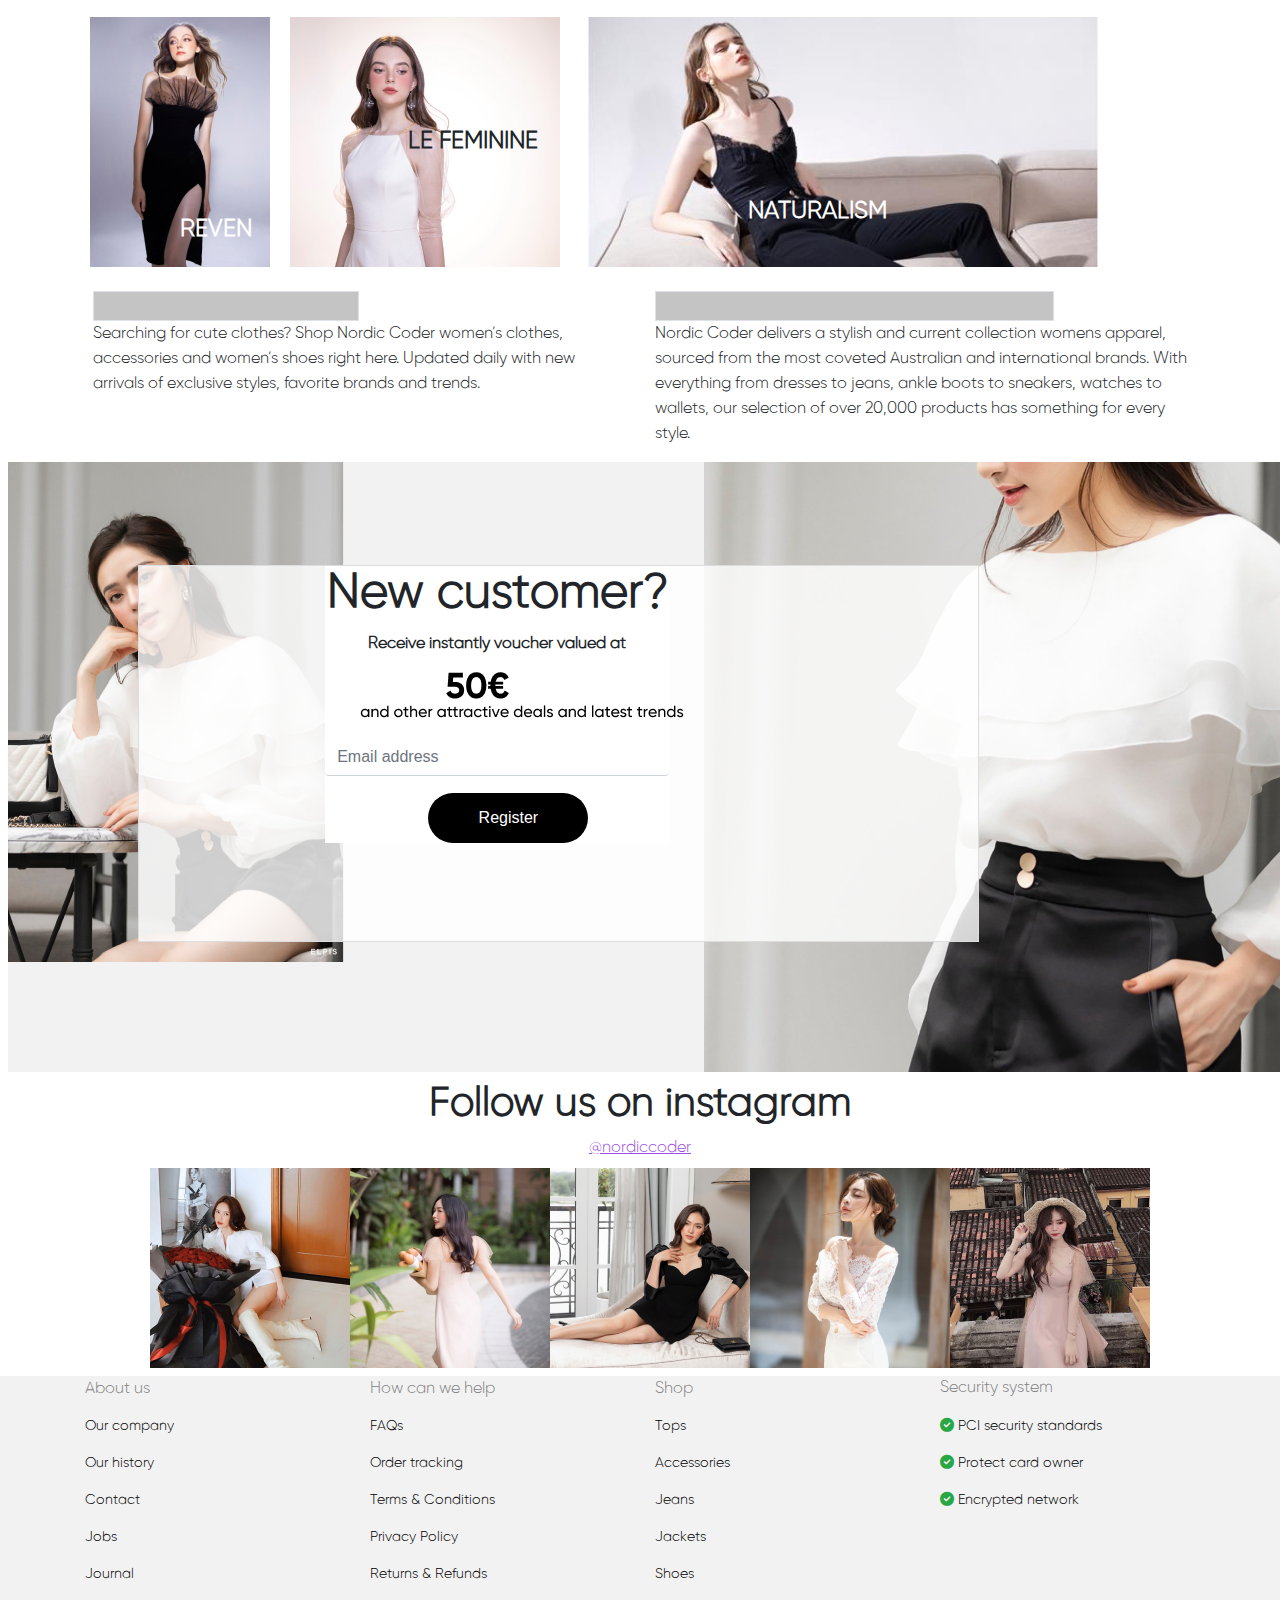
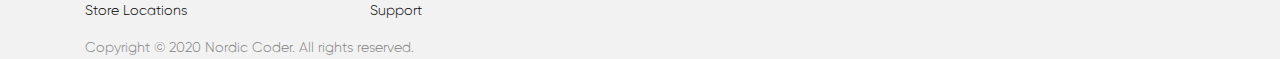
==== commit 2f7d96b6: "Merge branch 'TrongAnh_Ecommerce' of https://github.com/tronganhnguyenthanh/TrongAnhEcommerce into T" ====
--- a/index.html
+++ b/index.html
@@ -4,7 +4,8 @@
   <meta charset="UTF-8">
   <meta http-equiv="X-UA-Compatible" content="IE=edge">
   <meta name="viewport" content="width=device-width, initial-scale=1.0">
-  <title>Ecommerce</title>
+  <title>HomePage</title>
+  <link rel="icon" type="image/png" href="./img/home_icon.png"/>
   <link rel="stylesheet" href="./css/bootstrap.min.css">
   <link rel="stylesheet" href="./css/style.css">
   <link rel="stylesheet" href="fontawesome-free-6.0.0-beta2-web/css/all.css">
@@ -19,8 +20,8 @@
             <div class="container">
               <div class="row">
                 <div>
-                  <a class="navbar-brand" href="#">nordic coder</a>
-                  <div class="icon-group d-none d-sm-block">
+                  <span class="navbar-brand">nordic coder</span>
+                  <div class="icon-group">
                     <i class="fas fa-arrow-left"></i>
                     <i class="fas fa-arrow-right ml-2"></i>
                   </div>
@@ -33,19 +34,19 @@
               <div class="collapse navbar-collapse" id="navbarSupportedContent">
                 <ul class="navbar-nav mr-auto">
                   <li class="nav-item mt-2">
-                    <a class="nav-link" href="#">New</a>
-                  </li>
-                  <li class="nav-item mt-2">
-                    <a class="nav-link" href="#">Shop</a>
-                  </li>
-                  <li class="nav-item mt-2">
-                    <a class="nav-link" href="#">Sale</a>
+                    <a class="nav-link">New</a>
+                  </li>
+                  <li class="nav-item mt-2">
+                    <a class="nav-link" href="shop.html">Shop</a>
+                  </li>
+                  <li class="nav-item mt-2">
+                    <a class="nav-link">Sale</a>
                   </li>
                   <li class="nav-item mt-2">
                     <a class="nav-link" href="#">Login</a>
                   </li>
                   <li class="nav-item mt-2">
-                    <a class="nav-link" href="#">
+                    <a class="nav-link" href="detail.html">
                       <i class="fas fa-shopping-cart"></i>
                     </a>
                   </li>
@@ -55,7 +56,7 @@
           </nav>
           <h2 class="text-right text-uppercase reven d-none d-sm-block">reven</h2>
           <div class="shop_now_group">
-            <a href="#" class="shop_now d-none d-sm-block">
+            <a href="#" class="shop_now">
               Shop now
             </a>
           </div>
@@ -68,17 +69,17 @@
   <article>
     <div class="container">
       <div class="row mt-1">
-        <div class="col-lg-6 col-md-6 col-sm-6 col-xs-6">
+        <div class="col-lg-6">
           <img src="./img/sexy_girl_1.png" class="w-100" />
         </div>
-        <div class="col-lg-6 col-md-6 col-sm-6 col-xs-6">
+        <div class="col-lg-6">
           <span class="text-new-look">
              Find your new look with the fresh fall fashion ideas.
           </span>
         </div>
       </div>
       <div class="row ml-0 mt-2">
-        <div class="col-lg-6 col-md-6 col-sm-6 col-xs-6">
+        <div class="col-lg-6">
           <p class="text">
             Amazing designs & collaborations, and as always
             100% Organic & Fairtrade certified cotton.Inspired
@@ -87,7 +88,7 @@
             like these sweet mornings of spring which.
           </p>
         </div>
-        <div class="col-lg-6 col-md-6 col-sm-6 col-xs-6">
+        <div class="col-lg-6">
           <img src="./img/sexy_girl.jpg" class="w-100" />
         </div>
       </div>
@@ -123,7 +124,7 @@
           </div>
         </div>
         <div class="row p-2">
-          <div class="col-lg-6 col-md-6 col-sm-6 col-xs-6">
+          <div class="col-lg-6">
             <div class="border w-50"></div>
             <span class="text-search">
               Searching for cute clothes? Shop Nordic Coder women’s clothes,
@@ -132,7 +133,7 @@
               favorite brands and trends.
             </span>
           </div>
-          <div class="col-lg-6 col-md-6 col-sm-6 col-xs-6">
+          <div class="col-lg-6">
             <div class="border w-75"></div>
             <span class="text-search">
               Nordic Coder delivers a stylish and current collection womens apparel,
@@ -146,7 +147,7 @@
       </div>
     </div>
     <div class="row p-2">
-      <div class="col-lg-12 col-md-12 col-sm-12 col-xs-12">
+      <div class="col-lg-12">
         <div class="wrapper">
           <div class="left_image d-none d-sm-block">
             <img src="./img/think.png"/>
@@ -173,6 +174,9 @@
     <div class="row d-flex justify-content-center">
       <h1 class="d-none d-sm-block">follow us on instagram</h1>
     </div>
+    <div class="row d-flex justify-content-center">
+      <a href="mailto:cs@nordiccoder.com" class="email-nordic-coder">@nordiccoder</a>
+    </div>
     <div class="row d-flex justify-content-center ml-1 p-2 image-instagram">
       <img src="./img/instagram_1.png"/>
       <img src="./img/instagram_2.png"/>
@@ -182,106 +186,108 @@
     </div>
   </article>
   <!-- Content -->
+  <!-- Footer -->
   <footer class="footer">
     <div class="container">
       <div class="row">
-        <div class="col-lg-3 col-md-3 col-sm-3 col-xs-3">
-          <span class="text-footer">About us</span>
-        </div>
-        <div class="col-lg-3 col-md-3 col-sm-3 col-xs-3">
-          <span class="text-footer">How can we help</span>
-        </div>
-        <div class="col-lg-3 col-md-3 col-sm-3 col-xs-3">
-          <span class="text-footer">Shop</span>
-        </div>
-        <div class="col-lg-3 col-md-3 col-sm-3 col-xs-3">
-          <span class="text-footer">Security system</span>
-        </div>
-      </div>
-      <div class="row">
-        <div class="col-lg-3 col-md-3 col-sm-3 col-xs-3">
+        <div class="col-lg-3">
+          <a class="text-footer" href="#">About us</a>
+        </div>
+        <div class="col-lg-3">
+          <a class="text-footer" href="#">How can we help</a>
+        </div>
+        <div class="col-lg-3">
+          <a class="text-footer" href="#">Shop</a>
+        </div>
+        <div class="col-lg-3">
+          <p class="text-footer" href="#">Security system</p>
+        </div>
+      </div>
+      <div class="row">
+        <div class="col-lg-3">
           <p class="text-footer-description">Our company</p>
         </div>
-        <div class="col-lg-3 col-md-3 col-sm-3 col-xs-3">
+        <div class="col-lg-3">
           <p class="text-footer-description">FAQs</p>
         </div>
-        <div class="col-lg-3 col-md-3 col-sm-3 col-xs-3">
+        <div class="col-lg-3">
           <p class="text-footer-description">Tops</p>
         </div>
-        <div class="col-lg-3 col-md-3 col-sm-3 col-xs-3">
+        <div class="col-lg-3">
           <p class="text-footer-description">
             <i class="fas fa-check-circle text-success"></i> PCI security standards
           </p>
         </div>
       </div>
       <div class="row">
-        <div class="col-lg-3 col-md-3 col-sm-3 col-xs-3">
+        <div class="col-lg-3">
           <p class="text-footer-description">Our history</p>
         </div>
-        <div class="col-lg-3 col-md-3 col-sm-3 col-xs-3">
+        <div class="col-lg-3">
           <p class="text-footer-description">Order tracking</p>
         </div>
-        <div class="col-lg-3 col-md-3 col-sm-3 col-xs-3">
+        <div class="col-lg-3">
           <p class="text-footer-description">Accessories</p>
         </div>
-        <div class="col-lg-3 col-md-3 col-sm-3 col-xs-3">
+        <div class="col-lg-3">
           <p class="text-footer-description">
             <i class="fas fa-check-circle text-success"></i> Protect card owner
           </p>
         </div>
       </div>
       <div class="row">
-        <div class="col-lg-3 col-md-3 col-sm-3 col-xs-3">
+        <div class="col-lg-3">
           <p class="text-footer-description">Contact</p>
         </div>
-        <div class="col-lg-3 col-md-3 col-sm-3 col-xs-3">
+        <div class="col-lg-3">
           <p class="text-footer-description">Terms & Conditions</p>
         </div>
-        <div class="col-lg-3 col-md-3 col-sm-3 col-xs-3">
+        <div class="col-lg-3">
           <p class="text-footer-description">Jeans</p>
         </div>
-        <div class="col-lg-3 col-md-3 col-sm-3 col-xs-3">
+        <div class="col-lg-3">
           <p class="text-footer-description">
             <i class="fas fa-check-circle text-success"></i> Encrypted network
           </p>
         </div>
       </div>
       <div class="row">
-        <div class="col-lg-3 col-md-3 col-sm-3 col-xs-3">
+        <div class="col-lg-3">
           <p class="text-footer-description">Jobs</p>
         </div>
-        <div class="col-lg-3 col-md-3 col-sm-3 col-xs-3">
+        <div class="col-lg-3">
           <p class="text-footer-description">Privacy Policy</p>
         </div>
-        <div class="col-lg-3 col-md-3 col-sm-3 col-xs-3">
+        <div class="col-lg-3">
           <p class="text-footer-description">Jackets</p>
         </div>
       </div>
       <div class="row">
-        <div class="col-lg-3 col-md-3 col-sm-3 col-xs-3">
+        <div class="col-lg-3">
           <p class="text-footer-description">Journal</p>
         </div>
-        <div class="col-lg-3 col-md-3 col-sm-3 col-xs-3">
+        <div class="col-lg-3">
           <p class="text-footer-description">Returns & Refunds</p>
         </div>
-        <div class="col-lg-3 col-md-3 col-sm-3 col-xs-3">
+        <div class="col-lg-3">
           <p class="text-footer-description">Shoes</p>
         </div>
       </div>
       <div class="row">
-        <div class="col-lg-3 col-md-3 col-sm-3 col-xs-3">
+        <div class="col-lg-3">
           <p class="text-footer-description">Store Locations</p>
         </div>
-        <div class="col-lg-3 col-md-3 col-sm-3 col-xs-3">
+        <div class="col-lg-3">
           <p class="text-footer-description">Support</p>
         </div>
       </div>
       <div class="row ml-0">
         <span class="footer-copyright">
-          Copyright &copy; 2020 Nordic Coder.All rights reserved.
+          Copyright &copy; 2020 Nordic Coder. All rights reserved.
         </span>
       </div>
     </div>
   </footer>
+  <!-- Footer -->
 </body>
 </html>--- a/css/style.css
+++ b/css/style.css
@@ -364,6 +364,11 @@
   color:#828282;
 }
 
+.text-footer:hover{
+  color:#828282;
+  text-decoration:none;
+}
+
 .text-footer-description{
   font-family:SVN-Gilroy;
   font-style:normal;
@@ -380,110 +385,148 @@
   color:#828282;  
 }
 
-/* Responsive in Iphone */
-@media (max-width:576px){
-  body{
-   overflow-x:hidden;
-  }
-
-  .navbar-brand {
-    font-family:SVN-Gilroy;
-    font-style:normal;
-    font-weight:bold;
-    font-size:18px;
-    line-height:25px;
-    text-transform:uppercase;
-  }
-
-  .banner{
-    background-image:url("../img/Banner.png");
-    background-size:100%;
-    background-repeat:no-repeat;
-  }
-
-  .empty-rectangle{
-    width:100%;
-    height:50px;
-    margin-top:2%;
-  }
-
-  .mystery{
-    position:absolute;
-    left:48%;
-  }
-
-  .group-image{
-    position:relative;
-  }
-
-  .img-mystery{
-    width:100%;
-    margin-left:3%;
-  }
-
-  .img-darling{
-    margin-top:2%;
-    margin-left:2%;
-  }
-
-  .image-group2{
-    left:25%;
-  }
-
-  .image-group-reven{
-    left:25%;
-  }
-
-  .image-group-lefemin{
-    left:12%;
-  }
-
-  .ecommerce-register{
-    width:86%;
-    margin-left:-4%;
-  }
-
-  .new_customer {
-    font-family:SVN-Gilroy;
-    font-style:normal;
-    font-weight:bold;
-    font-size:31px;
-  }
-
-  .receive{
-    white-space:nowrap;
-    margin-left:-20%;
-  }
-
-  .text_description {
-    margin-left:-49%;
-  }
-
-  .btn-register {
-    margin-top:5%;
-    margin-left:-7%;
-  }
-
-  .form-control{
-    width:250px;
-    margin-left:-30%;
-  }
-
-  .left-opacity{
-    height:251px;
-  }
-
-  .out-fit{
-    font-size:25px;
-    margin-left:5%;
-    white-space:nowrap;
-  }
-
-  .text-new-look{
-    font-size:23px;
-  }
-  
-  .image-instagram{
-    margin-top:65%;
-  }
-}+.email-nordic-coder{
+  font-family:SVN-Gilroy;
+  font-style:normal;
+  font-weight:normal;
+  font-size:16px;
+  color:#9B51E0;
+  text-decoration:underline;
+}
+
+.email-nordic-coder:hover{
+  color:#9B51E0;
+}
+
+.sidebar{
+  width:100%;
+  height:auto;
+  background-color:#fff;
+}
+
+.filter_category{
+  font-family:SVN-Gilroy;
+  font-style:normal;
+  font-weight:500;
+  font-size:16px;
+  color:#828282;
+}
+
+.show_results{
+  font-family:SVN-Gilroy;
+  font-style:normal;
+  font-weight:normal;
+  font-size:14px;
+  color:#828282;
+}
+
+.sort-list{
+  width:50%;
+  height:40px;
+  border:1px solid #E0E0E0;
+  border-radius:30px;
+}
+
+.sort-by-latest{
+  font-family:SVN-Gilroy;
+  font-style:normal;
+  font-weight:normal;
+  font-size:16px;
+  color:#000000;
+  position:absolute;
+  top:20%;
+  left:5%;
+}
+
+.sort-by-latest::after{
+  content:url("../img/arrow_down.png");
+  padding:97px;
+}
+
+.circle{
+  width:15%;
+  height:auto;
+  border-radius:50%;
+  border:1px solid #000000;
+}
+
+.size-group{
+  display:flex;
+  padding:2px;
+}
+
+.julia{
+  font-family:SVN-Gilroy;
+  font-style:normal;
+  font-weight:bold;
+  font-size:18px;
+  color:#000000;
+}
+
+.search-bar{
+  margin-left:72% !important;
+  margin-top:-3% !important;
+}
+
+.add-to-cart{
+  width:40%;
+  height:47px;
+  border-radius:30px;
+  border-left:none;
+  border-right:none;
+  border-top:none;
+  border-bottom:none;
+  background-color:#ffff;
+  border:none;
+  position:absolute;
+  top:70%;
+  left:26%;
+}
+
+.pagination1{
+  width:3%;
+  height:auto;
+  border:1px solid #dddd;
+  border-radius:50%;
+  background-color:#F2F2F2;
+  border:none;
+}
+
+.pagination-group{
+  display:flex;
+  flex-direction:row;
+}
+
+.pagination2{
+  width:3%;
+  height:auto;
+  border:1px solid #dddd;
+  border-radius:50%;
+  background-color:#F2F2F2;
+  border:none;
+  margin-left:1%;
+}
+
+.cart-home{
+  font-family:SVN-Gilroy;
+  font-style:normal;
+  font-weight:bold;
+  font-size:14px;
+  color:#000000;
+}
+
+.julia-cart-title{
+  font-family:SVN-Gilroy;
+  font-style:normal;
+  font-weight:bold;
+  font-size:48px;
+}
+
+.color{
+  font-family:SVN-Gilroy;
+  font-style:normal;
+  font-weight:500;
+  font-size:16px;
+  color:#828282;
+}
+
